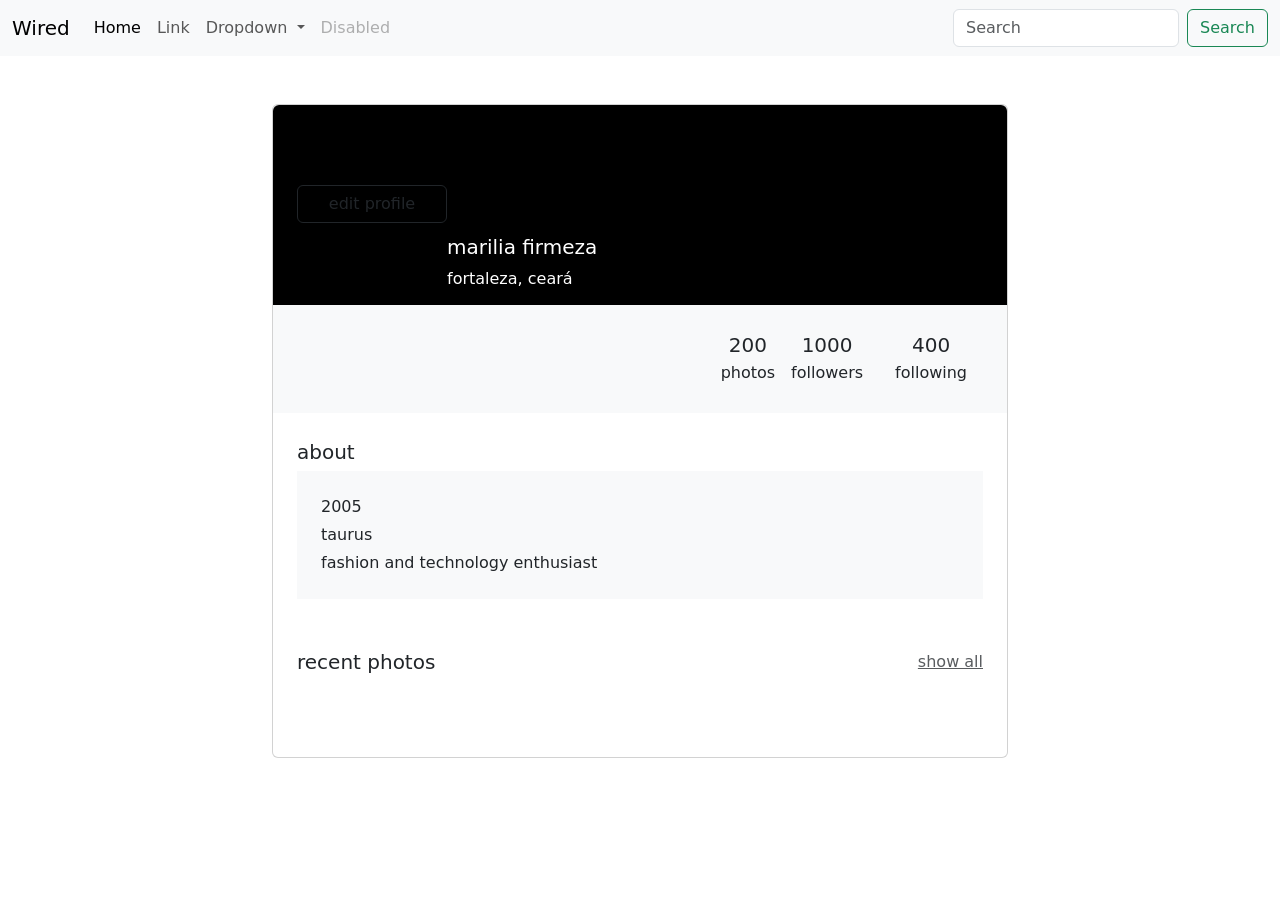
==== index.html @ fe86f9ca "criar profile bootstrap" ====
<!doctype html>
<html lang="en">

<head>
    <meta charset="utf-8">
    <meta name="viewport" content="width=device-width, initial-scale=1">
    <link href="https://cdn.jsdelivr.net/npm/bootstrap@5.3.8/dist/css/bootstrap.min.css" rel="stylesheet"
        integrity="sha384-sRIl4kxILFvY47J16cr9ZwB07vP4J8+LH7qKQnuqkuIAvNWLzeN8tE5YBujZqJLB" crossorigin="anonymous">
    <title>Bootstrap demo</title>
</head>

<body>
    <nav class="navbar navbar-expand-lg bg-body-tertiary">
        <div class="container-fluid">
            <a class="navbar-brand" href="#">Wired</a>
            <button class="navbar-toggler" type="button" data-bs-toggle="collapse"
                data-bs-target="#navbarSupportedContent" aria-controls="navbarSupportedContent" aria-expanded="false"
                aria-label="Toggle navigation">
                <span class="navbar-toggler-icon"></span>
            </button>
            <div class="collapse navbar-collapse" id="navbarSupportedContent">
                <ul class="navbar-nav me-auto mb-2 mb-lg-0">
                    <li class="nav-item">
                        <a class="nav-link active" aria-current="page" href="#">Home</a>
                    </li>
                    <li class="nav-item">
                        <a class="nav-link" href="#">Link</a>
                    </li>
                    <li class="nav-item dropdown">
                        <a class="nav-link dropdown-toggle" href="#" role="button" data-bs-toggle="dropdown"
                            aria-expanded="false">
                            Dropdown
                        </a>
                        <ul class="dropdown-menu">
                            <li><a class="dropdown-item" href="#">Action</a></li>
                            <li><a class="dropdown-item" href="#">Another action</a></li>
                            <li>
                                <hr class="dropdown-divider">
                            </li>
                            <li><a class="dropdown-item" href="#">Something else here</a></li>
                        </ul>
                    </li>
                    <li class="nav-item">
                        <a class="nav-link disabled" aria-disabled="true">Disabled</a>
                    </li>
                </ul>
                <form class="d-flex" role="search">
                    <input class="form-control me-2" type="search" placeholder="Search" aria-label="Search" />
                    <button class="btn btn-outline-success" type="submit">Search</button>
                </form>
            </div>
        </div>
    </nav>
    </div>
    <section class="h-100 gradient-custom-2">
        <div class="container py-5 h-100">
            <div class="row d-flex justify-content-center">
                <div class="col col-lg-9 col-xl-8">
                    <div class="card">
                        <div class="rounded-top text-white d-flex flex-row"
                            style="background-color: #000; height: 200px;">
                            <div class="d-flex ms-4 mt-5 flex-column" style="width: 150px;">
                                <img src="https://i.pinimg.com/736x/42/1d/61/421d612ddc398c0e951e842b18183caa.jpg" alt="" class="object-fit-cover img-fluid mt-4 mb-2 rounded-circle" style="width: 150px; z-index: 1">
                                <button type="button" data-mdb-button-init data-mdb-ripple-init class="btn btn-outline-dark text-body" data-mdb-ripple-color="grey" style="z-index: 1;">edit profile
                                </button>
                            </div>
                            <div class="ms-10" style="margin-top: 130px">
                                <h5>marilia firmeza</h5>
                                <p>fortaleza, ceará</p>
                            </div>
                        </div>
                        <div class="p-4 text-black bg-body-tertiary">
                            <div class="d-flex justify-content-end text-center py-1 text-body">
                                <div>
                                    <p class="mb-1 h5">200</p>
                                    <p class="small-text-muted mb-0">photos</p>
                                </div>
                                <div class="px-3">
                                    <p class="mb-1 h5">1000</p>
                                    <p class="small-text-muted mb-0">followers</p>
                                </div>
                                <div class="px-3">
                                    <p class="mb-1 h5">400</p>
                                    <p class="small-text-muted mb-0">following</p>
                                </div>
                            </div>
                        </div>
                        <div class="card-body p-4 text-black">
                            <div class="mb-5 text-body">
                                <p class="lead fw-normal mb-1">about</p>
                                <div class="p-4 bg-body-tertiary">
                                    <p class="font-italic mb-1">2005</p>
                                    <p class="font-italic mb-1">taurus</p>
                                    <p class="font-italic mb-0">fashion and technology enthusiast</p>
                                </div>
                            </div>
                            <div class="d-flex justify-content-between align-items-center mb-4 text-body">
                                <p class="lead fw-normal mb-0">recent photos</p>
                                <p class="mb-0"><a href="#!" class="text-muted">show all</a></p>
                            </div>
                            <div class="row g-2">
                                <div class="col mb-2">
                                    <img src="https://i.pinimg.com/736x/44/09/a3/4409a318d1186aa2804aaf8d38d47ffb.jpg" alt="" class="w-100 rounded-3">
                                </div>
                                <div class="col mb-2">
                                    <img src="https://i.pinimg.com/736x/44/09/a3/4409a318d1186aa2804aaf8d38d47ffb.jpg" alt="" class="w-100 rounded-3">
                                </div>
                            </div>
                        </div>
                    </div>
                </div>
            </div>
        </div>
    </section>
    <script src="https://cdn.jsdelivr.net/npm/bootstrap@5.3.8/dist/js/bootstrap.bundle.min.js"
        integrity="sha384-FKyoEForCGlyvwx9Hj09JcYn3nv7wiPVlz7YYwJrWVcXK/BmnVDxM+D2scQbITxI"
        crossorigin="anonymous"></script>
    <script src="https://cdn.jsdelivr.net/npm/@popperjs/core@2.11.8/dist/umd/popper.min.js"
        integrity="sha384-I7E8VVD/ismYTF4hNIPjVp/Zjvgyol6VFvRkX/vR+Vc4jQkC+hVqc2pM8ODewa9r"
        crossorigin="anonymous"></script>
    <script src="https://cdn.jsdelivr.net/npm/bootstrap@5.3.8/dist/js/bootstrap.min.js"
        integrity="sha384-G/EV+4j2dNv+tEPo3++6LCgdCROaejBqfUeNjuKAiuXbjrxilcCdDz6ZAVfHWe1Y"
        crossorigin="anonymous"></script>
</body>

</html>
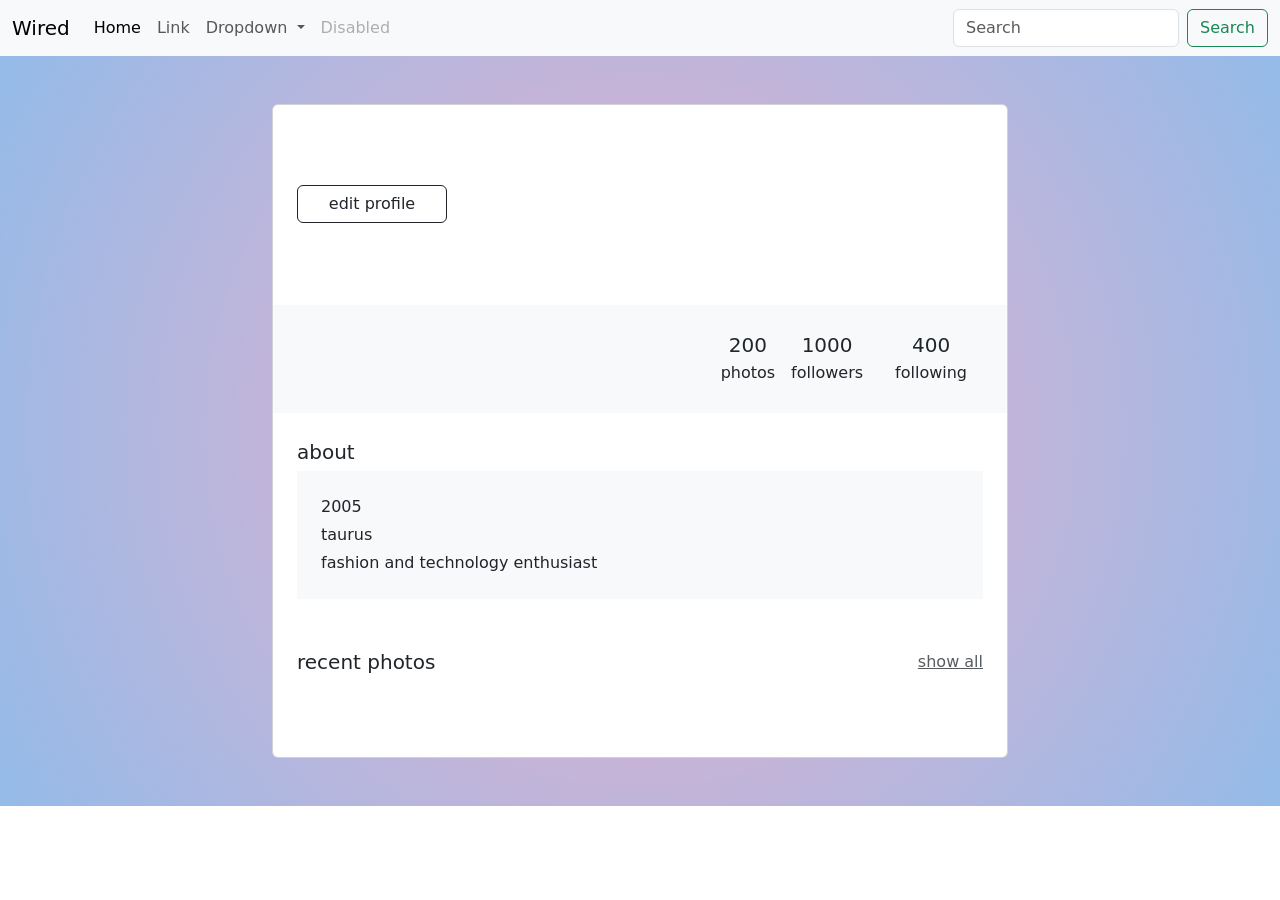
==== commit a23cd2be: "criar perfil bootstrap" ====
--- a/index.html
+++ b/index.html
@@ -6,6 +6,7 @@
     <meta name="viewport" content="width=device-width, initial-scale=1">
     <link href="https://cdn.jsdelivr.net/npm/bootstrap@5.3.8/dist/css/bootstrap.min.css" rel="stylesheet"
         integrity="sha384-sRIl4kxILFvY47J16cr9ZwB07vP4J8+LH7qKQnuqkuIAvNWLzeN8tE5YBujZqJLB" crossorigin="anonymous">
+    <link rel="stylesheet" href="style.css">
     <title>Bootstrap demo</title>
 </head>
 
@@ -58,13 +59,18 @@
                 <div class="col col-lg-9 col-xl-8">
                     <div class="card">
                         <div class="rounded-top text-white d-flex flex-row"
-                            style="background-color: #000; height: 200px;">
+                            style="background-image: url('https://i.pinimg.com/1200x/74/a9/dc/74a9dc0c1a3b380bd00b010355ac30cb.jpg'); height: 200px;">
+
                             <div class="d-flex ms-4 mt-5 flex-column" style="width: 150px;">
-                                <img src="https://i.pinimg.com/736x/42/1d/61/421d612ddc398c0e951e842b18183caa.jpg" alt="" class="object-fit-cover img-fluid mt-4 mb-2 rounded-circle" style="width: 150px; z-index: 1">
-                                <button type="button" data-mdb-button-init data-mdb-ripple-init class="btn btn-outline-dark text-body" data-mdb-ripple-color="grey" style="z-index: 1;">edit profile
+                                <img src="https://i.pinimg.com/736x/42/1d/61/421d612ddc398c0e951e842b18183caa.jpg"
+                                    alt="" class="object-fit-cover img-fluid mt-4 mb-2 rounded-circle"
+                                    style="width: 150px; z-index: 1">
+                                <button type="button" data-mdb-button-init data-mdb-ripple-init
+                                    class="btn btn-outline-dark text-body" data-mdb-ripple-color="grey"
+                                    style="z-index: 1;">edit profile
                                 </button>
                             </div>
-                            <div class="ms-10" style="margin-top: 130px">
+                            <div class="ms-10" style="margin-top: 130px; margin-left: 20px">
                                 <h5>marilia firmeza</h5>
                                 <p>fortaleza, ceará</p>
                             </div>
@@ -100,10 +106,12 @@
                             </div>
                             <div class="row g-2">
                                 <div class="col mb-2">
-                                    <img src="https://i.pinimg.com/736x/44/09/a3/4409a318d1186aa2804aaf8d38d47ffb.jpg" alt="" class="w-100 rounded-3">
+                                    <img src="https://i.pinimg.com/736x/44/09/a3/4409a318d1186aa2804aaf8d38d47ffb.jpg"
+                                        alt="" class="w-100 rounded-3">
                                 </div>
                                 <div class="col mb-2">
-                                    <img src="https://i.pinimg.com/736x/44/09/a3/4409a318d1186aa2804aaf8d38d47ffb.jpg" alt="" class="w-100 rounded-3">
+                                    <img src="https://i.pinimg.com/736x/44/09/a3/4409a318d1186aa2804aaf8d38d47ffb.jpg"
+                                        alt="" class="w-100 rounded-3">
                                 </div>
                             </div>
                         </div>
@@ -111,16 +119,10 @@
                 </div>
             </div>
         </div>
+        
     </section>
-    <script src="https://cdn.jsdelivr.net/npm/bootstrap@5.3.8/dist/js/bootstrap.bundle.min.js"
-        integrity="sha384-FKyoEForCGlyvwx9Hj09JcYn3nv7wiPVlz7YYwJrWVcXK/BmnVDxM+D2scQbITxI"
-        crossorigin="anonymous"></script>
-    <script src="https://cdn.jsdelivr.net/npm/@popperjs/core@2.11.8/dist/umd/popper.min.js"
-        integrity="sha384-I7E8VVD/ismYTF4hNIPjVp/Zjvgyol6VFvRkX/vR+Vc4jQkC+hVqc2pM8ODewa9r"
-        crossorigin="anonymous"></script>
-    <script src="https://cdn.jsdelivr.net/npm/bootstrap@5.3.8/dist/js/bootstrap.min.js"
-        integrity="sha384-G/EV+4j2dNv+tEPo3++6LCgdCROaejBqfUeNjuKAiuXbjrxilcCdDz6ZAVfHWe1Y"
-        crossorigin="anonymous"></script>
+    
+    <script src="https://cdn.jsdelivr.net/npm/bootstrap@5.3.8/dist/js/bootstrap.bundle.min.js" integrity="sha384-FKyoEForCGlyvwx9Hj09JcYn3nv7wiPVlz7YYwJrWVcXK/BmnVDxM+D2scQbITxI" crossorigin="anonymous"></script>
 </body>
 
 </html>
--- a/style.css
+++ b/style.css
@@ -0,0 +1,4 @@
+.gradient-custom-2 {
+    background: radial-gradient(circle,rgba(238, 174, 202, 1) 0%, rgba(148, 187, 233, 1) 100%);;
+}
+
